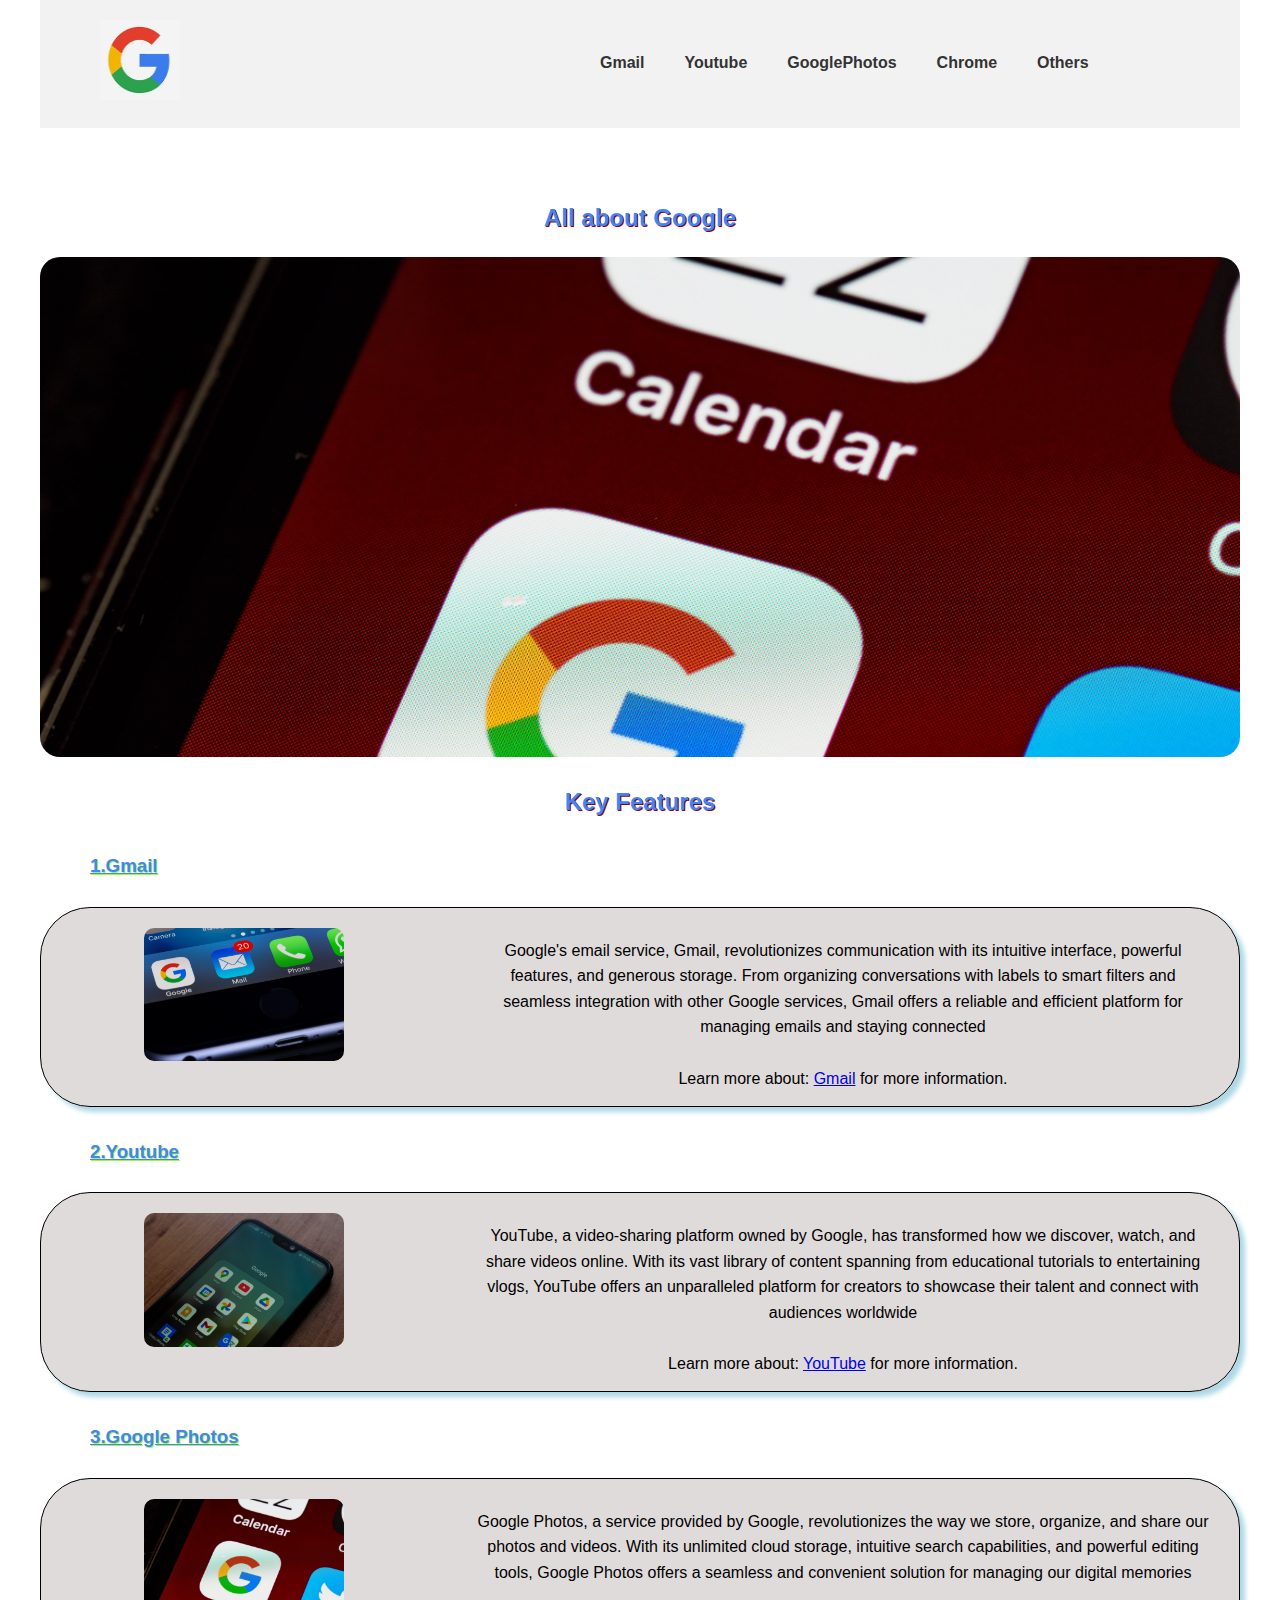
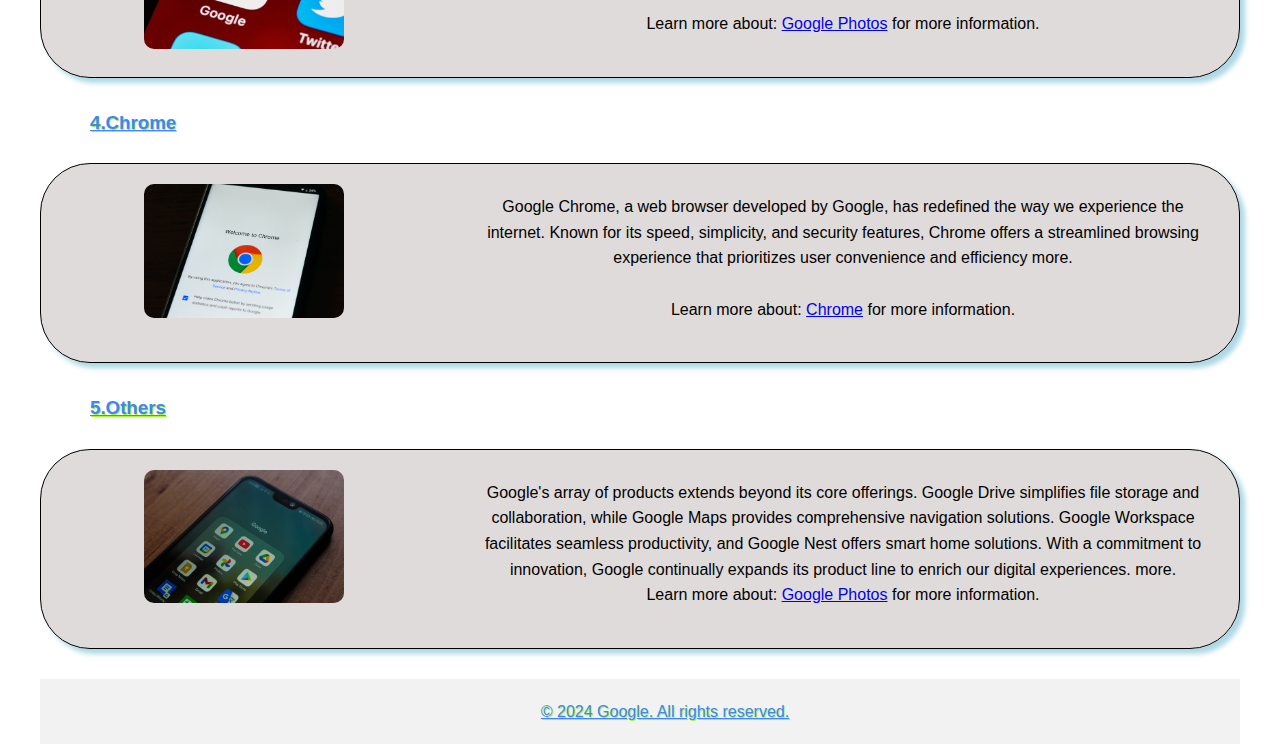
==== index.html @ 36fb9c89 "finalizing on html and css" ====
<!DOCTYPE html>
<html lang="en">
  <head>
    <meta charset="UTF-8" />
    <meta name="viewport" content="width=device-width, initial-scale=1.0" />
    <title>Google</title>
    <link rel="stylesheet" href="./style.css" />
  </head>
 
  <body class="container">
    <header>
      <nav>
        <section class="nav-container">
        <div class="nav-container">
          <div class="logo">
            <img style="height:80px; width:80px"src="/images/logo.jpeg" alt="Google Logo" />
          </div>

          <div class="links">
            <a class="link" href="#gmail">Gmail</a>
            <a class="link" href="#youtube">Youtube</a>
            <a class="link" href="#photos">GooglePhotos</a>
            <a class="link" href="#chrome">Chrome</a>
            <a class="link" href="#others">Others</a>
          </div>
        </div>
      </nav>
      </section>
    </header>
    <br><br>

    <div class = "container">
            <h2 class = "txt" style="color:#4285f4;text-align: center;text-shadow:1px 1px #93000aff;margin:20px;">All about Google</h2>
            
     <div class="carousel">

    </div><br>

      <section class = "features" >
             <h2 class = "txt" style="color:#4285f4;text-align: center;text-shadow:1px 1px #93000aff;">Key Features</h2>
        <div class = "container">
          <div class = "column">

            <div class = "row" id="gmail">
            <h3 class = "title"> 1.Gmail</h3><br>
            <div class="feature" >
              <div  class = "image-container">
                <img src="./images/photo_4.jpg" alt="Feature 1" />
              </div>
             <div  class = "text-container">
                
                <p>
                 Google's email service, Gmail, revolutionizes communication with its intuitive interface, powerful features, and generous storage.
                  From organizing conversations with labels to smart filters and seamless integration with other Google services, Gmail offers a reliable and efficient platform for managing emails and staying connected
                </p><br>
                <p>Learn more about: <a href="https://www.google.com/gmail/about/" target="_blank">Gmail</a> for more information.
                </p>
              </div>
            </div>
            </div>

            <!-- another section -->
            <div class = "row" id="youtube">
            <h3 class = "title"> 2.Youtube</h3><br>
            <div class="feature" >
              <div  class = "image-container">
                <img src="./images/photo_1.jpg" alt="Feature 1" />
              </div>
             <div  class = "text-container">
                <p>
                  YouTube, a video-sharing platform owned by Google, has transformed how we discover, watch, and share videos online. With its vast library of content spanning from educational tutorials
                   to entertaining vlogs, YouTube offers an unparalleled platform for creators to showcase their talent and connect with audiences worldwide
                </p><br>
                
               <p>Learn more about: <a href="https://about.youtube/" target="_blank">YouTube</a> for more information.
              </div>
            </div>
            </div>

            <!-- another section -->
           <div class = "row" id="photos">
            <h3 class = "title"> 3.Google Photos</h3><br>
            <div class="feature" >
              <div  class = "image-container">
                <img src="./images/photo.jpg" alt="Feature 1" />
              </div>
             <div  class = "text-container">
                
                <p>
                  Google Photos, a service provided by Google, revolutionizes the way we store, organize, and share our photos and videos. With its unlimited cloud storage, intuitive search capabilities, 
                  and powerful editing tools, Google Photos offers a seamless and convenient solution for managing our digital memories
                </p><br>

               <p>Learn more about: <a href="https://www.google.com/photos/about/" target="_blank">Google Photos</a> for more information.

              </div>
            </div>
            </div> 

            <!-- another section -->
            <div class = "row" id="chrome">
            <h3 class = "title">4.Chrome</h3><br>
            <div class="feature" >
              <div  class = "image-container">
                <img src="./images/photo_3.jpg" alt="Feature 1" />
              </div>
             <div  class = "text-container">
                <p>
                  Google Chrome, a web browser developed by Google, has redefined the way we experience the internet. Known for its speed, simplicity, and security features,
                  Chrome offers a streamlined browsing experience that prioritizes user convenience and efficiency                  more.
                </p><br>
                  <p>Learn more about: <a href="https://www.google.com/chrome/" target="_blank">Chrome</a> for more information.

              </div>
            </div>
            </div>

            <!-- another section -->
            <div class = "row" id="others">
            <h3 class = "title">5.Others</h3><br>
            <div class="feature" >
              <div  class = "image-container">
                <img src="./images/photo_1.jpg" alt="Feature 1" />
              </div>
             <div  class = "text-container">
                
                <p>
              Google's array of products extends beyond its core offerings. Google Drive simplifies file storage and collaboration, while Google Maps provides comprehensive navigation solutions. Google Workspace facilitates seamless productivity, and Google Nest offers smart home solutions. With a commitment to innovation,
              Google continually expands its product line to enrich our digital experiences.   
                             more.
                             
                </p>
                <p>Learn more about: <a href="https://about.google/products/" target="_blank">Google Photos</a> for more information.

              </div>
            </div>
            </div>
            </div>

          </div>




        
      </section>

    </div>
 

    <footer>
      <div class="container">
        <p class = "title">&copy; 2024 Google. All rights reserved.</p>
      </div>
    </footer>
  </body>
  
</html>
---- style.css ----
* {
  margin: 0;
  padding: 0;
  box-sizing: border-box;
}

body {
  font-family: Arial, sans-serif;
  line-height: 1.6;
}

.container {
  max-width: 1200px;
  margin: 0 auto;

  /* padding: 0 20px; */
}

.nav-container {
  max-width: 1200px;
  /* height: 200px; */
  padding: 0 30px;
  display: flex;
  /* justify-content: space-between; */
  border-radius: 20px;
  /* position: fixed; */
}

header {
  background-color: #f2f2f2;
  padding: 20px 0;
}

nav {
  display: flex;
  /* justify-content: center; */
}

.links {
  display: flex;
  justify-content: space-around;
  text-align: center;
  /* justify-content: right; */
  padding-top: 20px;
  padding-left: 400px;
  /* margin-left: 50px; */
}

.link {
  text-decoration: none;
  color: #333;
  font-weight: bold;
  padding: 10px 20px;
}

.link:hover {
  color: #4285f4;
}

.logo img {
  max-width: 150px;
  text-align: left;
}

.carousel {
  height: 500px;
  width: auto;
  /* border: 2px solid red; */
  background-size: cover;
  /* background-color: red; */
  /* color: #fff; */
  background-image: url("./images/photo.jpg");
  text-align: center;
  border-radius: 20px;
  overflow: hidden;
  position: relative;
  animation: hero 70s infinite;
}

/* .carousel img {
  width: 100%;
  height: auto;
  display: block;
  position: absolute;
  top: 0;
  bottom: 0;
  opacity: 0;
} */

@keyframes hero {
  0%,
  100% {
    background-image: url("./images/photo.jpg");
  }
  25% {
    background-image: url("./images/photo_5.jpg");
  }
  50% {
    background-image: url("./images/photo_1.jpg");
  }
  75% {
    background-image: url("./images/photo_3.jpg");
  }
}

.features h2 {
  text-align: center;
  margin-bottom: 30px;
}

.title {
  text-decoration: underline;
  padding-left: 50px;
  color: #4285f4;
  text-shadow: 1px 1px #a7f442;
}
.column {
  /* display: flex; */
}

.feature {
  width: auto;
  height: 200px;
  border: 1px solid;
  text-align: center;
  margin-bottom: 30px;
  display: flex;
  border-radius: 50px;
  box-shadow: 5px 5px 5px lightblue;
  background-color: rgba(83, 58, 58, 0.18);
  position: relative;

  /* justify-content: center; */
}

.image-container {
  flex: 1;
  margin: 20px;
}

.image-container img {
  width: 100%;
  height: auto;
  border-radius: 10px;
}

.text-container {
  flex: 2;
  margin: 30px;
}

.feature img {
  max-width: 200px;
}

footer {
  background-color: #f2f2f2;
  color: #fff;
  text-align: center;
  padding: 20px 0;
}
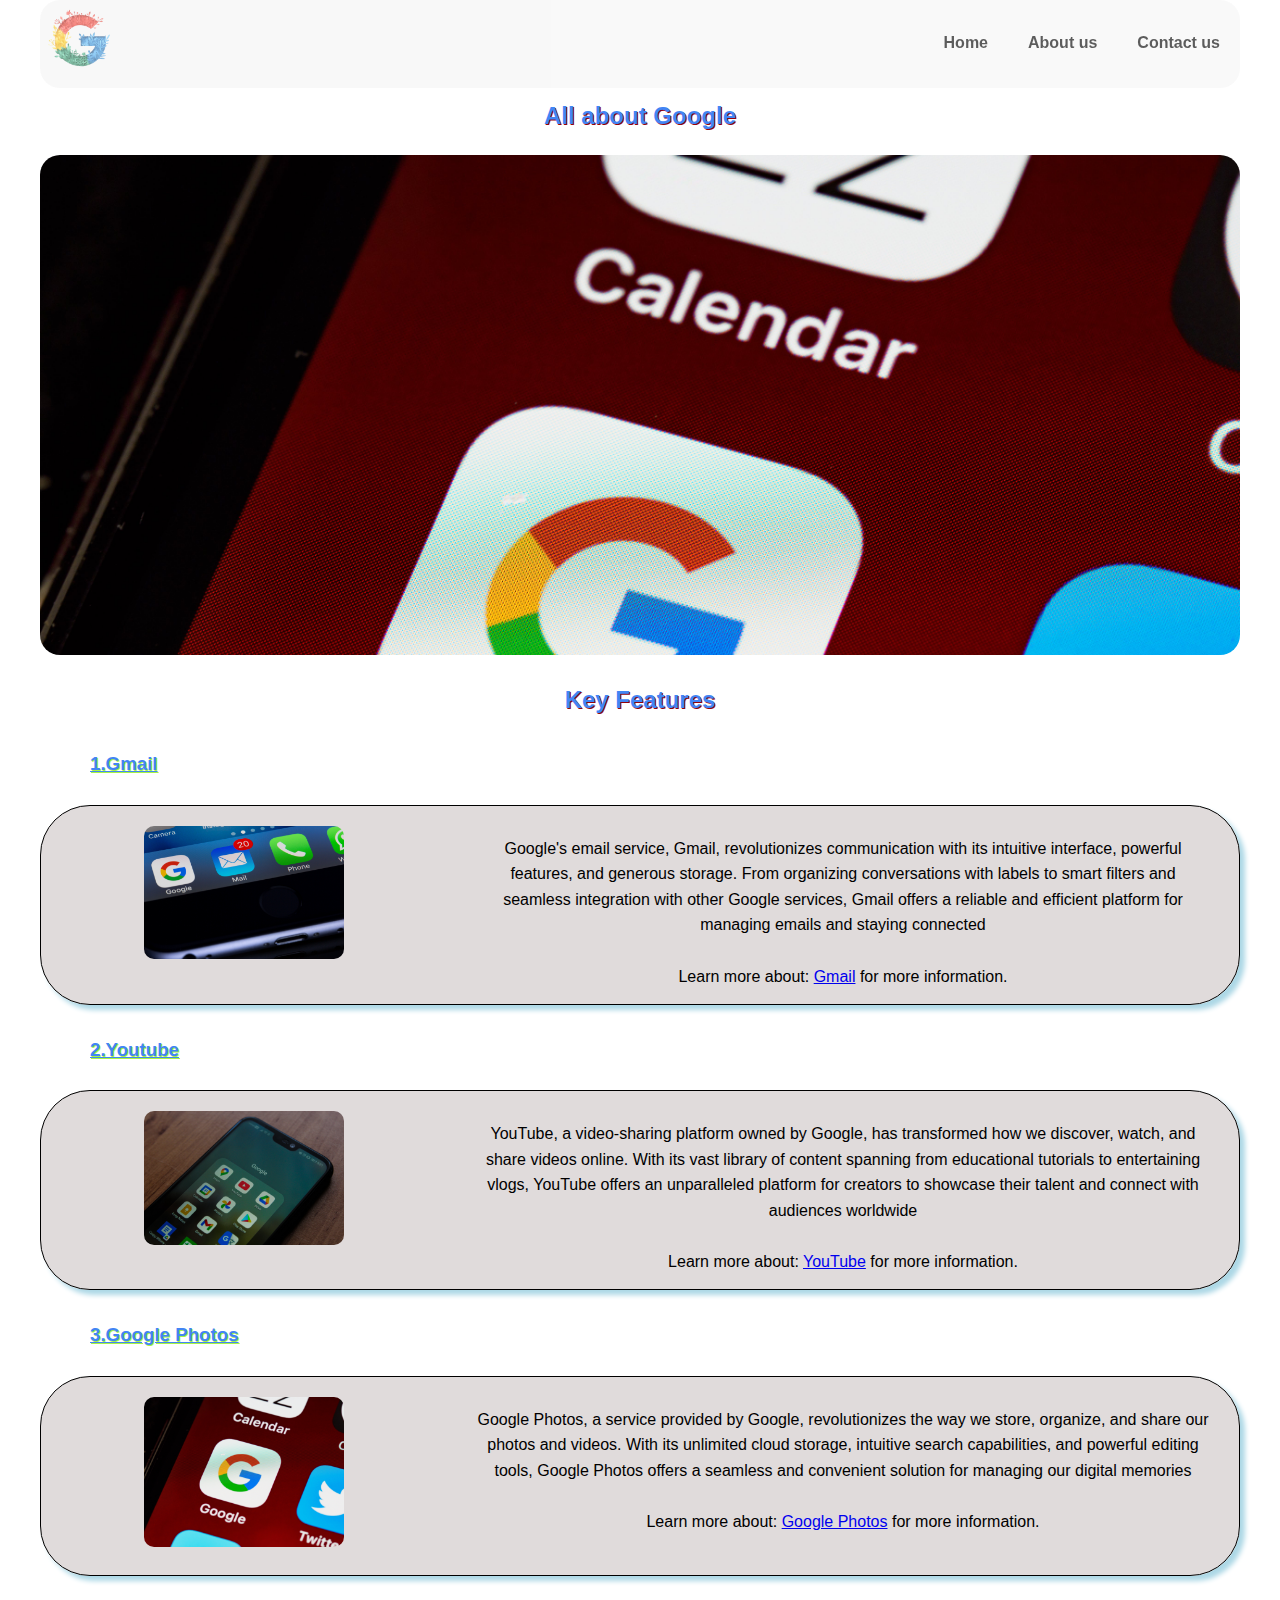
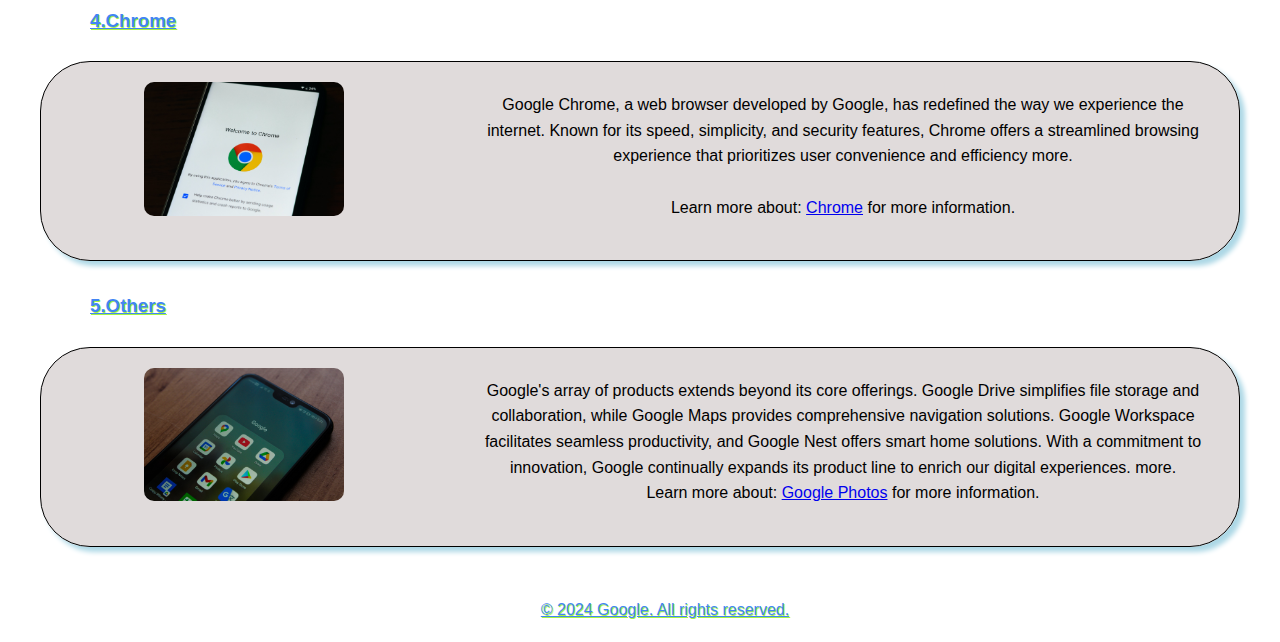
==== commit 19a3d6f7: "fixing adding more pages to my website" ====
--- a/index.html
+++ b/index.html
@@ -7,31 +7,31 @@
     <link rel="stylesheet" href="./style.css" />
   </head>
  
-  <body class="container">
+  <body class = "container">
     <header>
       <nav>
         <section class="nav-container">
         <div class="nav-container">
           <div class="logo">
-            <img style="height:80px; width:80px"src="/images/logo.jpeg" alt="Google Logo" />
+            <img style="height:80px; width:80px"src="/images/logo_.png" alt="Google Logo" />
           </div>
 
           <div class="links">
-            <a class="link" href="#gmail">Gmail</a>
-            <a class="link" href="#youtube">Youtube</a>
-            <a class="link" href="#photos">GooglePhotos</a>
-            <a class="link" href="#chrome">Chrome</a>
-            <a class="link" href="#others">Others</a>
+            <a class="link" href="/">Home</a>
+            <a class="link" href="/about_us.html">About us </a>
+            <a class="link" href="/contact_us.html">Contact us</a>
+            <!-- <a class="link" href="#chrome">Chrome</a>
+            <a class="link" href="#others">Others</a> -->
           </div>
         </div>
       </nav>
       </section>
     </header>
-    <br><br>
+    <br><br><br>
 
     <div class = "container">
             <h2 class = "txt" style="color:#4285f4;text-align: center;text-shadow:1px 1px #93000aff;margin:20px;">All about Google</h2>
-            
+
      <div class="carousel">
 
     </div><br>
--- a/style.css
+++ b/style.css
@@ -7,48 +7,49 @@
 body {
   font-family: Arial, sans-serif;
   line-height: 1.6;
-}
-
+  scroll-behavior: smooth;
+}
+/* .header {
+  padding: 20px 0;
+  margin: 30px;
+} */
 .container {
   max-width: 1200px;
-  margin: 0 auto;
+  margin: 0px auto;
 
   /* padding: 0 20px; */
 }
 
 .nav-container {
   max-width: 1200px;
-  /* height: 200px; */
-  padding: 0 30px;
-  display: flex;
-  /* justify-content: space-between; */
+  /* margin-left: 40px; */
+  /* margin: 0px auto; */
+  background-color: rgba(242, 242, 242, 0.8);
+  /* background-color: #f2f2f2; */
+  opacity: 0.8;
+  /* padding: 0 30px; */
+  display: flex;
+  justify-content: space-between;
+  /* align-items: center; */
+  position: fixed;
+  top: 0;
+  /* left: 0; */
+  width: 100%;
+  z-index: 1000;
   border-radius: 20px;
-  /* position: fixed; */
-}
-
-header {
-  background-color: #f2f2f2;
-  padding: 20px 0;
-}
-
-nav {
-  display: flex;
-  /* justify-content: center; */
 }
 
 .links {
   display: flex;
   justify-content: space-around;
   text-align: center;
-  /* justify-content: right; */
   padding-top: 20px;
   padding-left: 400px;
-  /* margin-left: 50px; */
 }
 
 .link {
   text-decoration: none;
-  color: #333;
+  color: #000;
   font-weight: bold;
   padding: 10px 20px;
 }
@@ -114,9 +115,6 @@
   color: #4285f4;
   text-shadow: 1px 1px #a7f442;
 }
-.column {
-  /* display: flex; */
-}
 
 .feature {
   width: auto;
@@ -154,8 +152,239 @@
 }
 
 footer {
-  background-color: #f2f2f2;
+  /* background-color: #f2f2f2; */
   color: #fff;
   text-align: center;
   padding: 20px 0;
 }
+/* breadcumb */
+.breadcrumb {
+  position: relative;
+  margin-top: 100px;
+  max-width: 1200px;
+}
+
+.breadcrumb-bg {
+  background-image: url("./images/photo_1.jpg");
+  background-size: cover;
+  height: 90px;
+  /* border-radius: 20px; */
+}
+
+.container-b {
+  position: relative;
+  /* z-index: 100; */
+}
+
+.breadcrumb-content {
+  display: flex;
+  justify-content: center;
+  align-items: center;
+  /* height: 100%; */
+}
+
+.breadcrumb-list {
+  text-align: center;
+  margin-top: 40px;
+}
+
+.breadcrumb-list ol {
+  list-style: none;
+  /* padding: 0; */
+  /* margin: 0; */
+}
+
+.breadcrumb-list li {
+  display: inline;
+  margin: 0 5px;
+}
+
+.breadcrumb-link {
+  color: #4285f4;
+  text-decoration: none;
+}
+
+.breadcrumb-title,
+.breadcrumb-category {
+  color: #fff;
+}
+
+/* about us*/
+.about-container {
+  display: flex;
+  align-items: center;
+  margin: 10px;
+}
+
+.image-about {
+  flex: 1;
+  margin: 20px;
+}
+
+.about-container img {
+  max-width: 100%;
+  height: auto;
+  border-radius: 10px;
+}
+
+.content-container {
+  flex: 1;
+  margin-left: 30px;
+  padding: 0 20px;
+}
+.read-more-button {
+  display: inline-block;
+  padding: 10px 20px;
+  background-color: #4285f4;
+  color: #fff;
+  text-decoration: none;
+  border-radius: 4px;
+}
+
+.read-more-button:hover {
+  background-color: #e60073;
+}
+.icons {
+  display: flex;
+  flex-wrap: wrap;
+  justify-content: space-between;
+}
+
+.icons h4 {
+  width: 45%;
+  margin-bottom: 20px;
+  padding: 10px;
+  border: 1px solid #ccc;
+  border-radius: 5px;
+  text-align: center;
+}
+
+/* Contact us */
+.contact {
+  padding: 40px 0;
+  background-color: rgba(128, 128, 128, 0.1);
+}
+
+.contact-map {
+  margin: 0px 30px;
+}
+
+.contact-container {
+  max-width: 1200px;
+  margin: 0 auto;
+  padding: 0 15px;
+}
+
+.contact-form {
+  max-width: 600px;
+  margin: 0 auto;
+}
+
+.form-group {
+  margin-bottom: 20px;
+}
+
+label {
+  font-weight: bold;
+}
+
+input[type="text"],
+input[type="email"],
+input[type="tel"],
+textarea {
+  width: 100%;
+  padding: 10px;
+  border: 1px solid #ccc;
+  border-radius: 4px;
+}
+
+button {
+  background-color: #4285f4;
+  color: #fff;
+  padding: 10px 20px;
+  border: none;
+  border-radius: 4px;
+  cursor: pointer;
+}
+button:hover {
+  background-color: #e60073;
+}
+/* Mobile */
+/* main page */
+@media only screen and (max-width: 768px) {
+  .container {
+    padding: 0 20px;
+  }
+
+  .links {
+    padding-left: 0;
+    justify-content: center;
+  }
+
+  .carousel {
+    height: 300px;
+  }
+
+  .title {
+    padding-left: 0;
+  }
+
+  .feature {
+    flex-direction: column;
+    height: auto;
+  }
+
+  .image-container,
+  .text-container {
+    margin: 10px;
+  }
+
+  .text-container {
+    margin-top: 0;
+  }
+}
+@media only screen and (max-width: 768px) {
+  .nav-container {
+    flex-direction: column;
+    padding: 10px 0;
+    position: relative;
+    /* display: none; */
+  }
+
+  .links {
+    padding-top: 10px;
+    flex-direction: column;
+  }
+
+  .link {
+    padding: 10px 0;
+    display: block;
+  }
+
+  .logo img {
+    margin-bottom: 10px;
+  }
+}
+/* About us */
+@media only screen and (max-width: 768px) {
+  .about-container {
+    flex-direction: column;
+    align-items: center;
+  }
+
+  .image-about {
+    flex: 0 0 auto;
+    margin: 20px 0;
+    height: 300px;
+
+    .content-container {
+      flex: 1;
+      margin-left: 0;
+      padding: 0;
+    }
+
+    .icons h4 {
+      width: 100%;
+    }
+  }
+}
